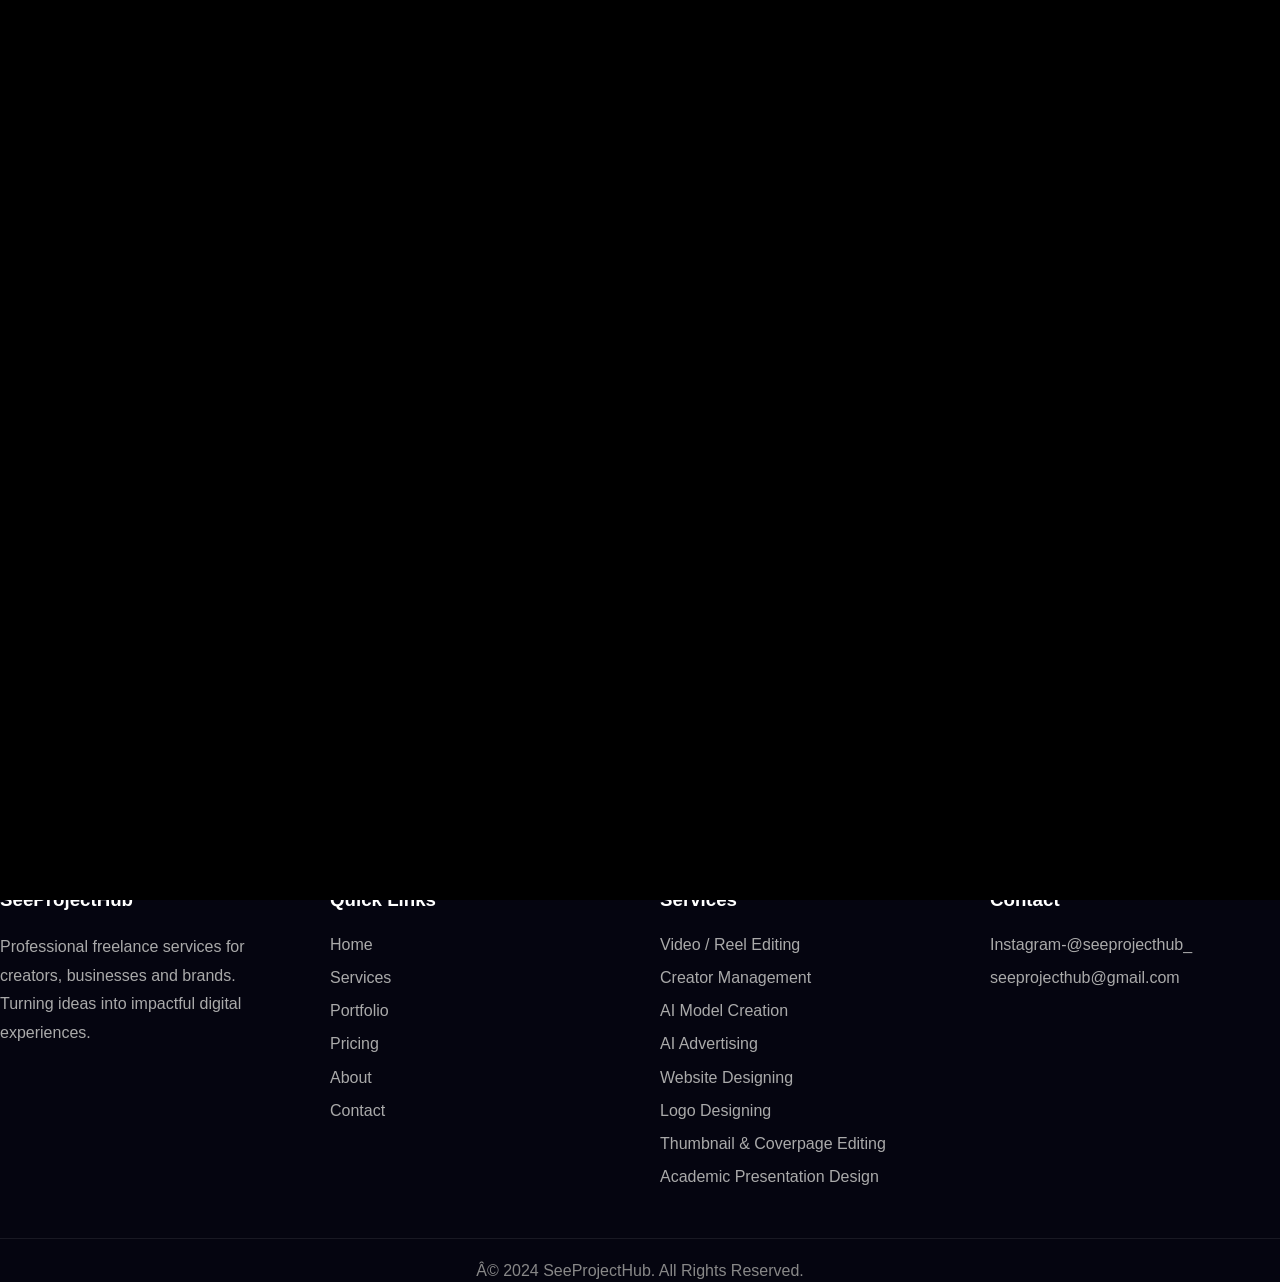
==== portfolio/portfolio.html @ 8ffcaab9 "Website update" ====
<!-- loading screen -->
<div id="loaderOverlay" class="loader-overlay">
    <video id="loaderVideo" class="loader-video" autoplay muted playsinline>
        <source src="../animation/loading animation.mp4" type="video/mp4">
    </video>
</div>

<div id="websiteContent" class="website-hidden">
    <!-- EVERYTHING ON YOUR WEBSITE GOES INSIDE THIS DIV -->

    <header class="nav" id="top">
        ...
    </header>

    <!-- rest of website -->

</div>

<!-- Main site wrapper -->
		<header class="nav" id="top">
			<div class="container nav-inner">
			<a class="logo" href="#top">
    <img src="../animation/logo.png" alt="SeeProjectHub Logo" class="logo-img">
    <span class="logo-text">SeeProjectHub</span>
</a>
						<nav class="nav-links">
							<!-- Home button to jump back to the hero section -->
							<a href="../index.html#home">Home</a>
							<a href="../index.html#servicess">Services</a>
							<a href="portfolio.html">Portfolio</a>
							<a href="../pricing/pricing.html">Pricing</a>
							<a href="../index.html#contact">Contact</a>
							<div class="dropdown">
    <a href="#">About ▾</a>

    <div class="dropdown-content">
        <a href="../index.html#team">About Us</a>
        <a href="../privacy-policy/privacy.html">Privacy Policy</a>
						</nav>
				<button class="nav-toggle" aria-label="Open menu">☰</button>
			</div>
		</header>
<!DOCTYPE html>
<html lang="en">

<head>
    <meta charset="UTF-8">
    <meta name="viewport" content="width=device-width, initial-scale=1.0">
    <title>SeeProjectHub Portfolio</title>

    <link rel="stylesheet" href="portfolio.css">
</head>

<body>

    <section class="portfolio-section">

        <h1>SeeProjectHub Portfolio</h1>
        <div class="services-grid">
            <div class="service-card">
                <h3>Video / Reel Editing</h3>

                <a href="../portfolio/Video Editing/Video.html" class="btn">
                    View Projects
                </a>
            </div>
            
            <div class="service-card">
                <h3>AI Model / AI Influencer Creation</h3>
                <a href="../portfolio/AI Model Creation/Model.html" class="btn">
                    View Projects
                </a>
            </div>
            
            <div class="service-card">
                <h3>Website Designing</h3>

                <a href="../portfolio/Website Design/Website.html" class="btn">
                    View Projects
                </a>
            </div>

            <div class="service-card">
                <h3>Logo Designing</h3>

                <a href="../portfolio/logo/logo-design.html" class="btn">
                    View Projects
                </a>
            </div>

            <div class="service-card">
                <h3>Academic Presentation & Document Design</h3>
                <a href="../portfolio/Thumbnail  Editing/thumbnail.html" class="btn">
                    View Projects
                </a>
            </div>

            <div class="service-card">
                <h3>Thumbnail & Coverpage Editing</h3>
                <a href="../portfolio/Thumbnail  Editing/thumbnail.html" class="btn">
                    View Projects
                </a>
            </div>

            <div class="service-card">
                <h3>Application Development</h3>

                <a href="portfolio.html" class="btn">
                    CURRENTLY UNAVAILABLE
                </a>
            </div>

        </div>

        <div id="projectContainer"></div>

    </section>
    <!-- FOOTER -->
    <footer class="footer">
		<div class="footer-container">
			<div class="footer-column">
				<h3>SeeProjectHub</h3>
                <p>
					Professional freelance services for creators,
					businesses and brands.
					Turning ideas into impactful digital experiences.
				</p>
            </div>
            <div class="footer-column">
                <h3>Quick Links</h3>
                <a href="../index.html#home">Home</a>
				<a href="../index.html#servicess">Services</a>
				<a href="portfolio.html">Portfolio</a>
				<a href="../pricing/pricing.html">Pricing</a>
				<a href="../index.html#team">About</a>
				<a href="../index.html#contact">Contact</a>
			</div>
		<div class="footer-column">
            <h3>Services</h3>
                <a href="../portfolio/Video Editing/Video.html">
		    		Video / Reel Editing
				</a>
				<a href="portfolio.html">
					Creator Management
				</a>
				<a href="../portfolio/AI Model Creation/Model.html">
					AI Model Creation
				</a>
				<a href="../portfolio/Advertising/Advertising.html">
					AI Advertising
				</a>
				<a href="../portfolio/Website Design/Website.html">
					Website Designing
				</a>
				<a href="../portfolio/logo/logo-design.html">
					Logo Designing
				</a>
				<a href="../portfolio/Thumbnail  Editing/thumbnail.html">
					Thumbnail & Coverpage Editing
				</a>
				<a href="../portfolio/Academic Presentation & Document Design/Document.html">
					Academic Presentation Design
				</a>
			</div>
            <div class="footer-column">
                <h3>Contact</h3>
                <a href="https://instagram.com/seeprojecthub_">
					Instagram-@seeprojecthub_
				</a>
				<a href="mailto:seeprojecthub@gmail.com">
		    		seeprojecthub@gmail.com
				</a>
			</div>
        </div>
        <div class="footer-bottom">
			© 2024 SeeProjectHub. All Rights Reserved.
		</div>
    </footer>

    <script src="portfolio.js"></script>

</body>
</html>
---- portfolio/portfolio.css ----
/*
	style.css
	Dark professional theme with glassmorphism, gradients and smooth animations.
	Beginner-friendly comments included.
*/
/* LOADING SCREEN */

.loader-overlay{
    position:fixed;
    inset:0;
    z-index:999999;

    display:flex;
    justify-content:center;
    align-items:center;

    background:#000;
    overflow:hidden;
}

.loader-video{
    width:100%;
    height:149%;
    object-fit:cover;
    animation:loaderZoom 5s ease forwards;
}

@keyframes loaderZoom{
    from{
        transform:scale(1);
    }
    to{
        transform:scale(1.2);
    }
}

.website-hidden{
    opacity:0;
    visibility:hidden;
}

.website-visible{
    opacity:1;
    visibility:visible;
    transition:opacity .8s ease;
}
/* Root colors and variables */
:root{
	--bg:#070707; /* near-black */
	--panel:#0f0f12; /* dark gray panel */
	--muted:#9aa3b2; /* subtle text */
	--accent-purple:#7c5cff;;
	--accent-blue:#3ac0ff;
	--glass: rgba(255,255,255,0.04);
	--glass-strong: rgba(255,255,255,0.06);
	--white: #ffffff;
	--card-grad: linear-gradient(135deg,var(--accent-purple),var(--accent-blue));
	--radius:14px;
	--shadow: 0 6px 24px rgba(2,6,23,0.7);
	--glass-border: rgba(255,255,255,0.06);
}

/* Dropdown Menu */

.dropdown{
    position:relative;
    display:inline-block;
}

.dropdown > a{
    color:var(--muted);
    text-decoration:none;
    padding:8px 12px;
    display:block;
}

.dropdown-content{
    position:absolute;
    top:100%;
    left:0;

    min-width:180px;

    background:#111216;
    border:1px solid rgba(255,255,255,.08);
    border-radius:12px;

    opacity:0;
    visibility:hidden;
    transform:translateY(10px);

    transition:.3s ease;

    z-index:999;
}

.dropdown-content a{
    display:block;
    padding:12px 16px;
    color:#ccc;
    text-decoration:none;
    transition:.3s;
}

.dropdown-content a:hover{
    background:rgba(124,92,255,.15);
    color:white;
}

.dropdown:hover .dropdown-content{
    opacity:1;
    visibility:visible;
    transform:translateY(0);
}

/* Base resets */
*{box-sizing:border-box}
html,body{height:100%}
body{
	margin:0;
	font-family: Inter, ui-sans-serif, system-ui, -apple-system, 'Segoe UI', Roboto, 'Helvetica Neue', Arial;
	background: radial-gradient(1200px 600px at 10% 10%, rgba(124,92,255,0.07), transparent),
							radial-gradient(800px 400px at 90% 90%, rgba(58,192,255,0.04), transparent),
							var(--bg);
	color:var(--white);
	-webkit-font-smoothing:antialiased;
	-moz-osx-font-smoothing:grayscale;
	line-height:1.45;
}

/* Container to center content */
.container{
	width:min(1100px,94%);
	margin:0 auto;
	padding:40px 0;
}

/* header */
/* NAV */
.nav{backdrop-filter: blur(8px); background: linear-gradient(180deg, rgba(255,255,255,0.02), transparent); position:sticky; top:0; z-index:40; border-bottom:1px solid rgba(255,255,255,0.02)}
.nav-inner{display:flex;align-items:center;justify-content:space-between;padding:12px 0}
.logo{font-weight:700;letter-spacing:0.2px;color:var(--white);text-decoration:none}
.logo span{color:var(--accent-purple);margin-left:6px}
.nav-links{display:flex;gap:18px}
.nav-links a{color:var(--muted);text-decoration:none;padding:8px 12px;border-radius:10px;transition:all .25s}
.nav-links a:hover{color:var(--white);background:rgba(255,255,255,0.02)}
.nav-toggle{display:none;background:transparent;border:1px solid rgba(255,255,255,0.03);color:var(--muted);padding:8px 10px;border-radius:10px}
/* logo header png */
.logo{
    display:flex;
    align-items:center;
    gap:12px;
    text-decoration:none;
    color:#fff;
    font-weight:700;
    font-size:1.1rem;
}

.logo-img{
    width:52px;
    height:52px;
    border-radius:50%;
    object-fit:cover;
    border:2px solid transparent;
    background:
        linear-gradient(#070707,#070707) padding-box,
        linear-gradient(135deg,#00c3ff,#7c5cff) border-box;
}

.logo-img:hover{
    transform:scale(1.08);
    box-shadow:
        0 0 20px rgba(0,195,255,0.5),
        0 0 35px rgba(124,92,255,0.4);
}

.logo-text{
    color:#fff;
    font-weight:700;
    letter-spacing:.5px;
}

/* content */
body{
    background:#050510;
    margin:0;
    font-family:Arial,sans-serif;
    color:white;
}

.portfolio-section{
    padding:80px 5%;
}

h1{
    text-align:center;
    margin-bottom:50px;
}

.services-grid{
    display:grid;
    grid-template-columns:repeat(auto-fit,minmax(250px,1fr));
    gap:20px;
}

.service-card{
    background:#0d1020;
    padding:25px;
    border-radius:15px;
    text-align:center;
    transition:.4s;
}

.service-card:hover{
    transform:translateY(-10px);
    box-shadow:0 0 20px #7b2cff;
}

.btn{
    display:inline-block;
    margin-top:15px;
    padding:12px 20px;
    border:none;
    border-radius:10px;
    text-decoration:none;
    cursor:pointer;
    color:white;
    background:linear-gradient(
        135deg,
        #7b2cff,
        #00c3ff
    );
    transition:0.3s;
}

.btn:hover{
    transform:translateY(-2px);
    box-shadow:0 0 15px #7b2cff;
}

#projectContainer{
    margin-top:50px;
}



<!-- FOOTER -->

.footer{
    background:#050510;
    margin-top:100px;
    padding:60px 8% 20px;
    border-top:1px solid rgba(255,255,255,.08);
}

.footer-container{
    display:grid;
    grid-template-columns:repeat(auto-fit,minmax(220px,1fr));
    gap:40px;
}

.footer-column h3{
    color:#fff;
    margin-bottom:20px;
}

.footer-column p{
    color:#aaa;
    line-height:1.8;
}

.footer-column a{
    display:block;
    color:#aaa;
    text-decoration:none;
    margin-bottom:10px;
    transition:.3s;
}

.footer-column a:hover{
    color:#00c3ff;
    transform:translateX(5px);
}

.footer-bottom{
    margin-top:40px;
    text-align:center;
    color:#888;
    border-top:1px solid rgba(255,255,255,.08);
    padding-top:20px;
}
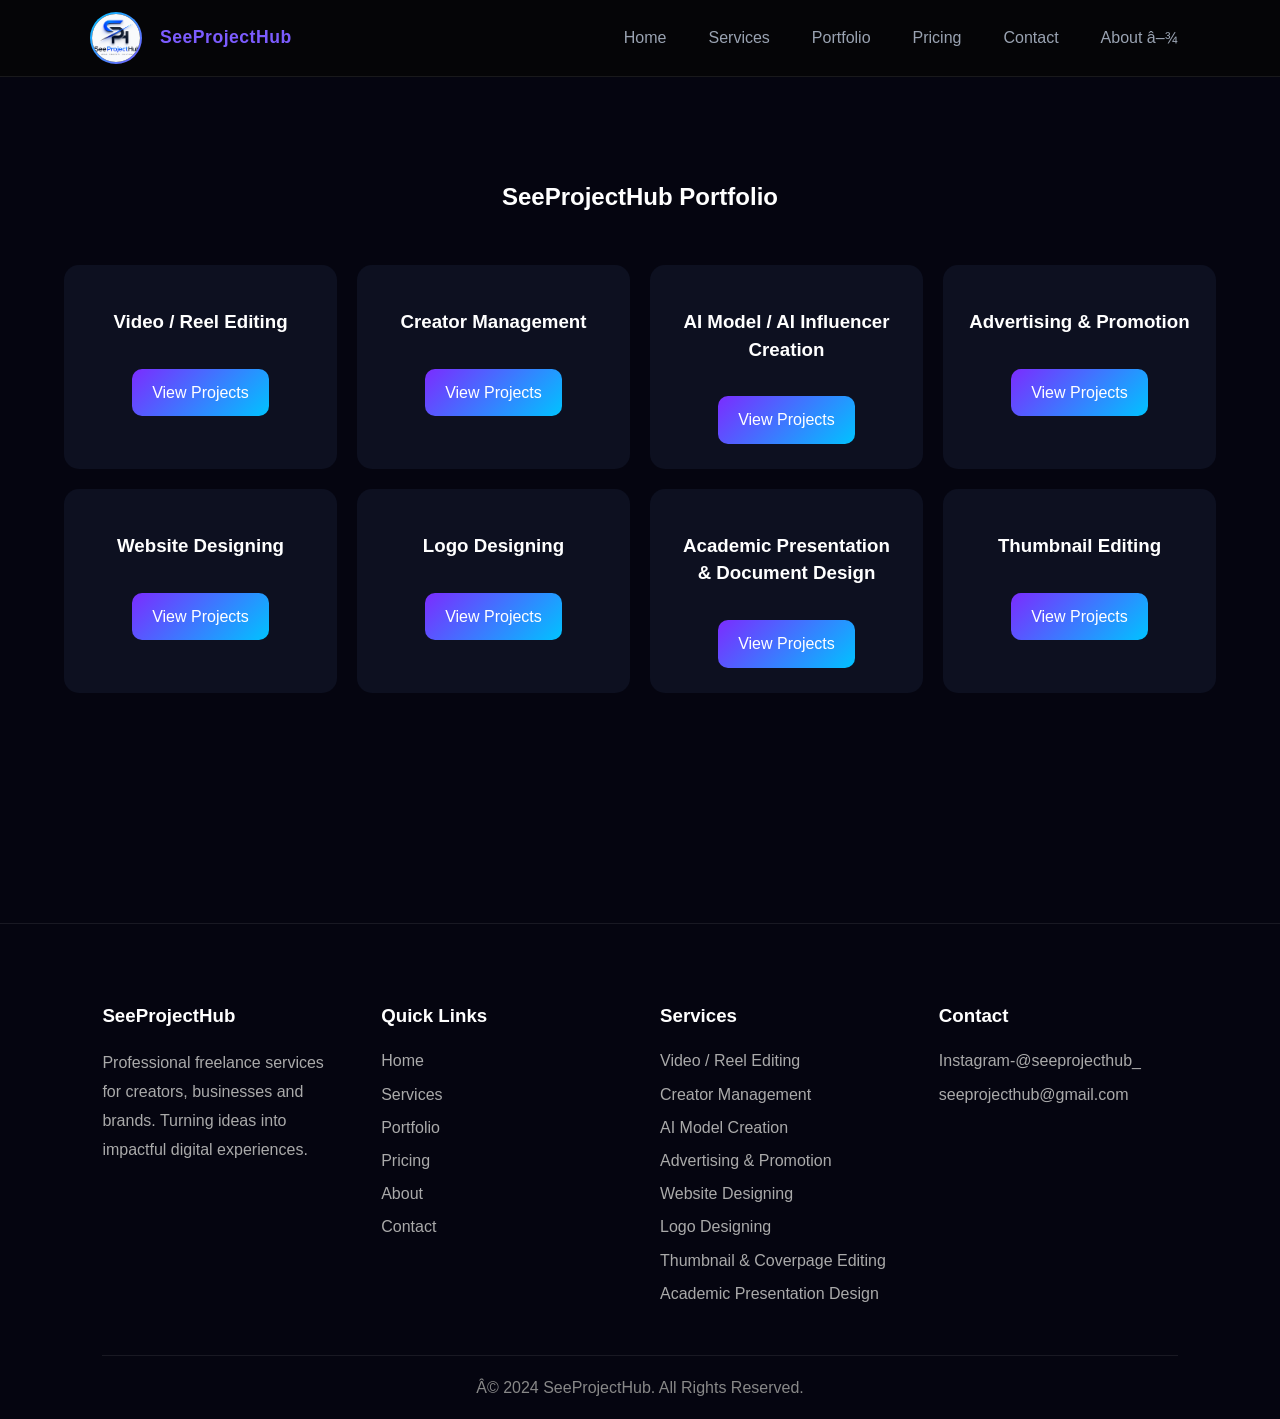
==== commit b27106b9: "Initial portfolio website" ====
--- a/portfolio/portfolio.html
+++ b/portfolio/portfolio.html
@@ -1,45 +1,52 @@
-<!-- loading screen -->
-<div id="loaderOverlay" class="loader-overlay">
-    <video id="loaderVideo" class="loader-video" autoplay muted playsinline>
-        <source src="../animation/loading animation.mp4" type="video/mp4">
-    </video>
-</div>
+<!DOCTYPE html>
+<html lang="en">
+<head>
 
-<div id="websiteContent" class="website-hidden">
-    <!-- EVERYTHING ON YOUR WEBSITE GOES INSIDE THIS DIV -->
+<!-- Main site wrapper -->
+<header class="nav" id="top">
+    <div class="container nav-inner">
+    <a class="logo" href="../index.html">
+        <img src="../animation/logo.png" alt="SeeProjectHub Logo" class="logo-img">
+        <span class="logo-text">SeeProjectHub</span>
+    </a>
 
-    <header class="nav" id="top">
-        ...
-    </header>
+    <!-- Desktop Menu -->
+    <nav class="nav-links">
+        <a href="../index.html#home">Home</a>
+        <a href="../index.html#services">Services</a>
+        <a href="portfolio.html">Portfolio</a>
+        <a href="../pricing/pricing.html">Pricing</a>
+        <a href="../index.html#contact">Contact</a>
 
-    <!-- rest of website -->
+        <div class="dropdown">
+            <a href="#">About ▾</a>
+
+            <div class="dropdown-content">
+                <a href="../index.html#team">About Us</a>
+                <a href="../privacy-policy/privacy.html">Privacy Policy</a>
+            </div>
+        </div>
+    </nav>
+
+    <!-- Mobile Button -->
+    <button class="nav-toggle" aria-label="Open menu">☰</button>
+
+    <!-- Mobile Menu -->
+    <div class="mobile-dropdown">
+        <a href="../index.html#home">Home</a>
+        <a href="../index.html#services">Services</a>
+        <a href="portfolio.html">Portfolio</a>
+        <a href="../pricing/pricing.html">Pricing</a>
+        <a href="../index.html#contact">Contact</a>
+        <a href="../index.html#team">About Us</a>
+        <a href="../privacy-policy/privacy.html">Privacy Policy</a>
+    </div>
 
 </div>
 
-<!-- Main site wrapper -->
-		<header class="nav" id="top">
-			<div class="container nav-inner">
-			<a class="logo" href="#top">
-    <img src="../animation/logo.png" alt="SeeProjectHub Logo" class="logo-img">
-    <span class="logo-text">SeeProjectHub</span>
-</a>
-						<nav class="nav-links">
-							<!-- Home button to jump back to the hero section -->
-							<a href="../index.html#home">Home</a>
-							<a href="../index.html#servicess">Services</a>
-							<a href="portfolio.html">Portfolio</a>
-							<a href="../pricing/pricing.html">Pricing</a>
-							<a href="../index.html#contact">Contact</a>
-							<div class="dropdown">
-    <a href="#">About ▾</a>
 
-    <div class="dropdown-content">
-        <a href="../index.html#team">About Us</a>
-        <a href="../privacy-policy/privacy.html">Privacy Policy</a>
-						</nav>
-				<button class="nav-toggle" aria-label="Open menu">☰</button>
-			</div>
-		</header>
+</header>
+
 <!DOCTYPE html>
 <html lang="en">
 
@@ -66,8 +73,23 @@
             </div>
             
             <div class="service-card">
+                <h3>Creator Management</h3>
+
+                <a href="../portfolio/ctm/ctm.html" class="btn">
+                    View Projects
+                </a>
+            </div>
+            <div class="service-card">
                 <h3>AI Model / AI Influencer Creation</h3>
                 <a href="../portfolio/AI Model Creation/Model.html" class="btn">
+                    View Projects
+                </a>
+            </div>
+
+            <div class="service-card">
+                <h3>Advertising & Promotion</h3>
+
+                <a href="../portfolio/Advertising/Advertising.html" class="btn">
                     View Projects
                 </a>
             </div>
@@ -90,23 +112,15 @@
 
             <div class="service-card">
                 <h3>Academic Presentation & Document Design</h3>
-                <a href="../portfolio/Thumbnail  Editing/thumbnail.html" class="btn">
+                <a href="../portfolio/Academic Presentation & Document Design/Document.html" class="btn">
                     View Projects
                 </a>
             </div>
 
             <div class="service-card">
-                <h3>Thumbnail & Coverpage Editing</h3>
+                <h3>Thumbnail Editing</h3>
                 <a href="../portfolio/Thumbnail  Editing/thumbnail.html" class="btn">
                     View Projects
-                </a>
-            </div>
-
-            <div class="service-card">
-                <h3>Application Development</h3>
-
-                <a href="portfolio.html" class="btn">
-                    CURRENTLY UNAVAILABLE
                 </a>
             </div>
 
@@ -140,14 +154,14 @@
                 <a href="../portfolio/Video Editing/Video.html">
 		    		Video / Reel Editing
 				</a>
-				<a href="portfolio.html">
+				<a href="../portfolio/ctm/ctm.html">
 					Creator Management
 				</a>
 				<a href="../portfolio/AI Model Creation/Model.html">
 					AI Model Creation
 				</a>
 				<a href="../portfolio/Advertising/Advertising.html">
-					AI Advertising
+					Advertising & Promotion
 				</a>
 				<a href="../portfolio/Website Design/Website.html">
 					Website Designing
@@ -178,6 +192,6 @@
     </footer>
 
     <script src="portfolio.js"></script>
-
+    
 </body>
 </html>
--- a/portfolio/portfolio.css
+++ b/portfolio/portfolio.css
@@ -3,47 +3,7 @@
 	Dark professional theme with glassmorphism, gradients and smooth animations.
 	Beginner-friendly comments included.
 */
-/* LOADING SCREEN */
-
-.loader-overlay{
-    position:fixed;
-    inset:0;
-    z-index:999999;
-
-    display:flex;
-    justify-content:center;
-    align-items:center;
-
-    background:#000;
-    overflow:hidden;
-}
-
-.loader-video{
-    width:100%;
-    height:149%;
-    object-fit:cover;
-    animation:loaderZoom 5s ease forwards;
-}
-
-@keyframes loaderZoom{
-    from{
-        transform:scale(1);
-    }
-    to{
-        transform:scale(1.2);
-    }
-}
-
-.website-hidden{
-    opacity:0;
-    visibility:hidden;
-}
-
-.website-visible{
-    opacity:1;
-    visibility:visible;
-    transition:opacity .8s ease;
-}
+
 /* Root colors and variables */
 :root{
 	--bg:#070707; /* near-black */
@@ -60,59 +20,6 @@
 	--glass-border: rgba(255,255,255,0.06);
 }
 
-/* Dropdown Menu */
-
-.dropdown{
-    position:relative;
-    display:inline-block;
-}
-
-.dropdown > a{
-    color:var(--muted);
-    text-decoration:none;
-    padding:8px 12px;
-    display:block;
-}
-
-.dropdown-content{
-    position:absolute;
-    top:100%;
-    left:0;
-
-    min-width:180px;
-
-    background:#111216;
-    border:1px solid rgba(255,255,255,.08);
-    border-radius:12px;
-
-    opacity:0;
-    visibility:hidden;
-    transform:translateY(10px);
-
-    transition:.3s ease;
-
-    z-index:999;
-}
-
-.dropdown-content a{
-    display:block;
-    padding:12px 16px;
-    color:#ccc;
-    text-decoration:none;
-    transition:.3s;
-}
-
-.dropdown-content a:hover{
-    background:rgba(124,92,255,.15);
-    color:white;
-}
-
-.dropdown:hover .dropdown-content{
-    opacity:1;
-    visibility:visible;
-    transform:translateY(0);
-}
-
 /* Base resets */
 *{box-sizing:border-box}
 html,body{height:100%}
@@ -137,15 +44,76 @@
 
 /* header */
 /* NAV */
-.nav{backdrop-filter: blur(8px); background: linear-gradient(180deg, rgba(255,255,255,0.02), transparent); position:sticky; top:0; z-index:40; border-bottom:1px solid rgba(255,255,255,0.02)}
-.nav-inner{display:flex;align-items:center;justify-content:space-between;padding:12px 0}
-.logo{font-weight:700;letter-spacing:0.2px;color:var(--white);text-decoration:none}
-.logo span{color:var(--accent-purple);margin-left:6px}
-.nav-links{display:flex;gap:18px}
-.nav-links a{color:var(--muted);text-decoration:none;padding:8px 12px;border-radius:10px;transition:all .25s}
-.nav-links a:hover{color:var(--white);background:rgba(255,255,255,0.02)}
-.nav-toggle{display:none;background:transparent;border:1px solid rgba(255,255,255,0.03);color:var(--muted);padding:8px 10px;border-radius:10px}
-/* logo header png */
+body{
+    padding-top:80px;
+}
+.nav{
+    position: fixed;
+    top: 0;
+    left: 0;
+    width: 100%;
+
+    z-index: 9999;
+
+    backdrop-filter: blur(12px);
+    background: rgba(7,7,7,0.85);
+
+    border-bottom: 1px solid rgba(255,255,255,0.08);
+
+    transition: all .3s ease;
+}
+
+.nav-inner{
+    display:flex;
+    align-items:center;
+    justify-content:space-between;
+    padding:12px 0;
+}
+
+.logo{
+    font-weight:700;
+    letter-spacing:0.2px;
+    color:var(--white);
+    text-decoration:none;
+}
+
+.logo span{
+    color:var(--accent-purple);
+    margin-left:6px;
+}
+
+.nav-links{
+    display:flex;
+    gap:18px;
+}
+
+.nav-links a{
+    color:var(--muted);
+    text-decoration:none;
+    padding:8px 12px;
+    border-radius:10px;
+    transition:all .25s;
+}
+
+.nav-links a:hover{
+    color:var(--white);
+    background:rgba(255,255,255,0.02);
+}
+
+.nav-toggle{
+    display:none;
+    background:transparent;
+    border:1px solid rgba(255,255,255,0.03);
+    color:var(--muted);
+    padding:8px 10px;
+    border-radius:10px;
+}
+
+.nav.scrolled{
+    background:rgba(7,7,7,0.95);
+    box-shadow:0 10px 30px rgba(0,0,0,0.4);
+}
+/* logo header png*/
 .logo{
     display:flex;
     align-items:center;
@@ -179,6 +147,119 @@
     font-weight:700;
     letter-spacing:.5px;
 }
+/* header*/
+.nav-inner{
+    position:relative;
+}
+
+/* Hide button on desktop */
+.nav-toggle{
+    display:none;
+    background:none;
+    border:none;
+    color:white;
+    font-size:28px;
+    cursor:pointer;
+}
+
+/* Mobile Dropdown */
+.mobile-dropdown{
+    position:absolute;
+    top:70px;
+    right:0;
+
+    width:220px;
+
+    background:#111827;
+    border:1px solid rgba(255,255,255,.08);
+    border-radius:12px;
+
+    display:none;
+    flex-direction:column;
+
+    overflow:hidden;
+
+    z-index:9999;
+}
+
+.mobile-dropdown.active{
+    display:flex;
+}
+
+.mobile-dropdown a{
+    color:white;
+    text-decoration:none;
+    padding:14px 18px;
+    border-bottom:1px solid rgba(255,255,255,.05);
+}
+
+.mobile-dropdown a:hover{
+    background:rgba(124,92,255,.15);
+}
+
+/* Mobile View */
+@media(max-width:720px){
+
+    .nav-links{
+        display:none;
+    }
+
+    .nav-toggle{
+        display:block;
+    }
+}
+/* Dropdown Menu */
+
+.dropdown{
+    position:relative;
+    display:inline-block;
+}
+
+.dropdown > a{
+    color:var(--muted);
+    text-decoration:none;
+    padding:8px 12px;
+    display:block;
+}
+
+.dropdown-content{
+    position:absolute;
+    top:100%;
+    left:0;
+
+    min-width:180px;
+
+    background:#111216;
+    border:1px solid rgba(255,255,255,.08);
+    border-radius:12px;
+
+    opacity:0;
+    visibility:hidden;
+    transform:translateY(10px);
+
+    transition:.3s ease;
+
+    z-index:999;
+}
+
+.dropdown-content a{
+    display:block;
+    padding:12px 16px;
+    color:#ccc;
+    text-decoration:none;
+    transition:.3s;
+}
+
+.dropdown-content a:hover{
+    background:rgba(124,92,255,.15);
+    color:white;
+}
+
+.dropdown:hover .dropdown-content{
+    opacity:1;
+    visibility:visible;
+    transform:translateY(0);
+}
 
 /* content */
 body{
@@ -244,8 +325,7 @@
 
 
 
-<!-- FOOTER -->
-
+/* footer */
 .footer{
     background:#050510;
     margin-top:100px;
